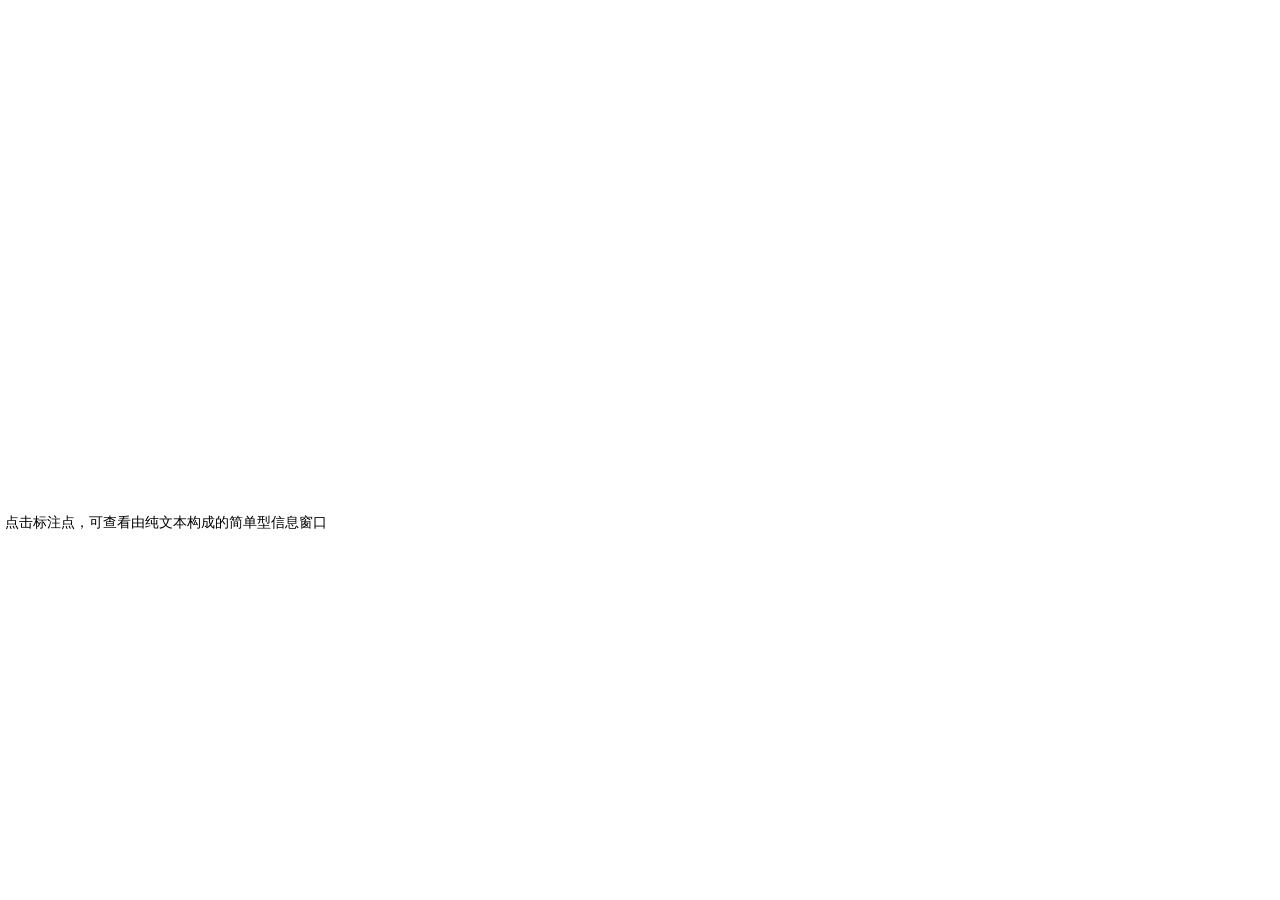
==== index.html @ 1301e9a7 "demo" ====
<!DOCTYPE html>
<html>

<head>
    <meta http-equiv="Content-Type" content="text/html; charset=utf-8" />
    <meta name="viewport" content="initial-scale=1.0, user-scalable=no" />
    <style type="text/css">
        body,
        html {
            width: 100%;
            height: 100%;
            margin: 0;
            font-family: "微软雅黑";
        }

        #allmap {
            width: 100%;
            height: 500px;
        }

        p {
            margin-left: 5px;
            font-size: 14px;
        }
    </style>
    <script type="text/javascript"
        src="http://api.map.baidu.com/api?v=2.0&ak=xt2N09s2k3ZrWRnphZbND6bliyqFUbsP"></script>
    <script src="http://libs.baidu.com/jquery/1.9.0/jquery.js"></script>
    <title>TravelMap</title>
</head>

<body>
    <div id="allmap"></div>
    <p>点击标注点，可查看由纯文本构成的简单型信息窗口</p>
</body>

</html>
<script type="text/javascript">
    // 百度地图API功能	
    var map = new BMap.Map("allmap");
    map.enableScrollWheelZoom();
    map.centerAndZoom(new BMap.Point(116.404, 39.915), 8);

    var datas = [
        {
            'point_x': 116,
            'point_y': 40,
            'title': 'temp111',
            'content': '11111',
            'img': 'http://lbsyun.baidu.com/jsdemo/img/tianAnMen.jpg'
        },
        {
            'point_x': 116,
            'point_y': 40,
            'title': 'temp222',
            'content': '22222',
            'img': 'http://lbsyun.baidu.com/jsdemo/img/tianAnMen.jpg'
        },
        {
            'point_x': 116,
            'point_y': 40,
            'title': 'temp',
            'content': '33333',
            'img': 'http://lbsyun.baidu.com/jsdemo/img/tianAnMen.jpg'
        },
        {
            'point_x': 116,
            'point_y': 40,
            'title': 'temp',
            'content': '44444',
            'img': 'http://lbsyun.baidu.com/jsdemo/img/tianAnMen.jpg'
        },
        {
            'point_x': 116,
            'point_y': 40,
            'title': 'temp',
            'content': '55555',
            'img': 'http://lbsyun.baidu.com/jsdemo/img/tianAnMen.jpg'
        }
    ]

    for (var i = 0; i < datas.length; i++) {
        let point = new BMap.Point(datas[i]['point_x'], datas[i]['point_y'] + i * 0.3);
        var marker = new BMap.Marker(point);

        let sContent =
            "<h4 style='margin:0 0 5px 0;padding:0.2em 0'>" + datas[i]['title'] + "</h4>" +
            "<img style='float:right;margin:4px' id='imgDemo" + i + "'src='" + datas[i]['img'] + "' width='139' height='104' title='" + datas[i]['title'] + "'/>" +
            "<p style='margin:0;line-height:1.5;font-size:13px;text-indent:2em'>" + datas[i]['content'] + "</p>" +
            "</div>";

        map.addOverlay(marker);
        marker.addEventListener("click", function (e) {
            var infoWindow = new BMap.InfoWindow(sContent);  // 创建信息窗口对象 
            map.openInfoWindow(infoWindow, point); //开启信息窗口
        });
    }
</script>
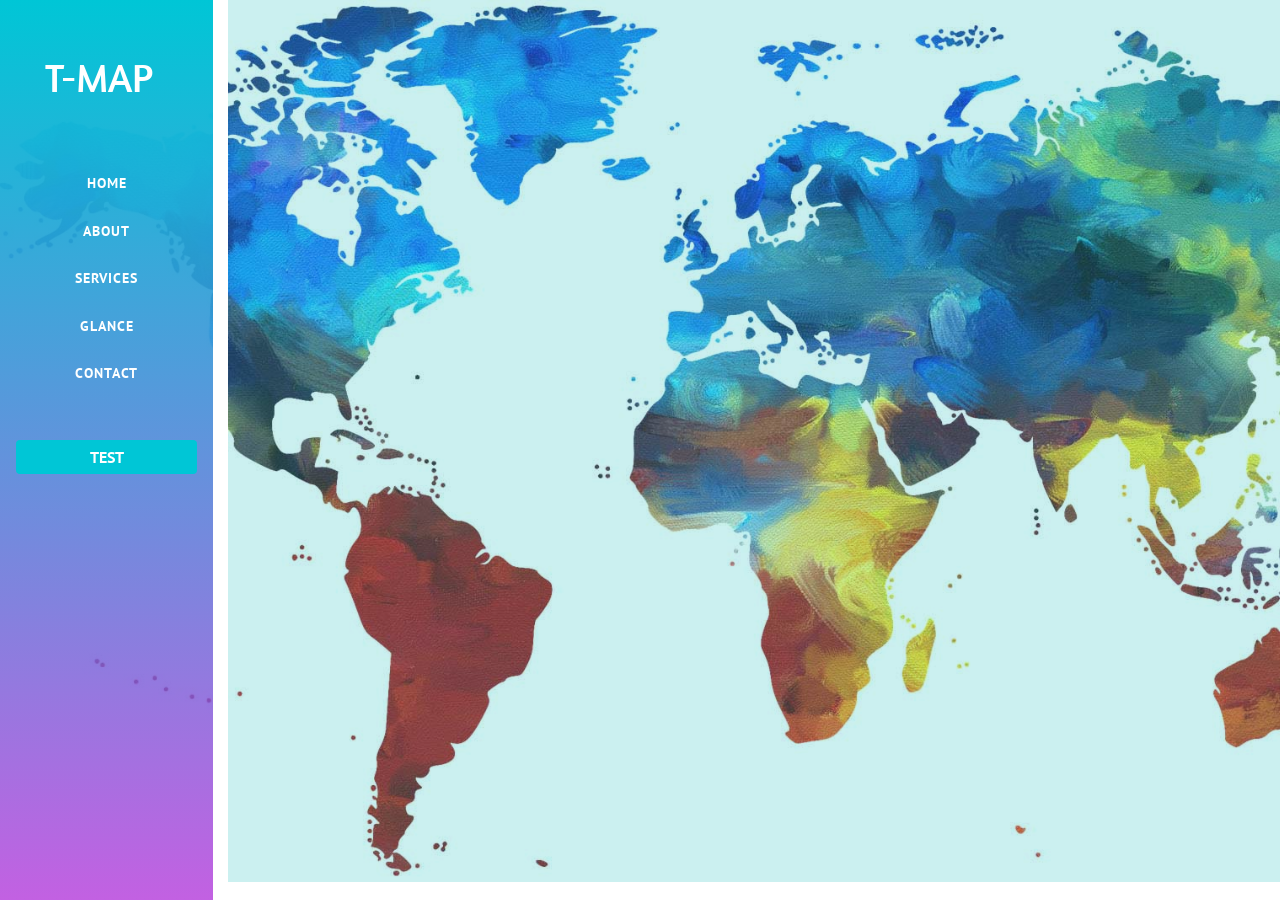
==== commit 0aad8e7d: "travel地图站点展示demo完成:zap:" ====
--- a/index.html
+++ b/index.html
@@ -1,98 +1,163 @@
 <!DOCTYPE html>
-<html>
+<html lang="zxx">
 
 <head>
-    <meta http-equiv="Content-Type" content="text/html; charset=utf-8" />
-    <meta name="viewport" content="initial-scale=1.0, user-scalable=no" />
-    <style type="text/css">
-        body,
-        html {
-            width: 100%;
-            height: 100%;
-            margin: 0;
-            font-family: "微软雅黑";
-        }
+    <title>Home</title>
+    <meta name="viewport" content="width=device-width, initial-scale=1">
+    <meta charset="utf-8" />
+    <meta name="keywords" content="" />
+    <!-- Custom Theme files -->
+    <link href="css/bootstrap.min.css" type="text/css" rel="stylesheet" media="all">
+    <link href="css/style.css" type="text/css" rel="stylesheet" media="all">
+    <link href="css/font-awesome.min.css" rel="stylesheet">
+    <!-- online-fonts -->
+    <link href="http://fonts.googleapis.com/css?family=Amaranth:400,400i,700,700i" rel="stylesheet">
+    <link href="http://fonts.googleapis.com/css?family=PT+Sans:400,400i,700,700i" rel="stylesheet">
+</head>
 
-        #allmap {
-            width: 100%;
-            height: 500px;
-        }
+<body>
+    <div class="container-fluid">
+        <div class="row">
+            <!-- header -->
+            <div class="col-lg-2" id="spy">
+                <div class="header-agile">
+                    <h1><a class="navbar-brand" href="index.html">T-Map</a></h1>
+                </div>
+                <ul class="nav nav-pills flex-column mt-lg-5">
+                    <li class="nav-item"><a class="nav-link active" href="#home">Home</a></li>
+                    <li class="nav-item"><a class="nav-link" href="#about">About</a></li>
+                    <li class="nav-item"><a class="nav-link" href="#services">Services</a></li>
+                    <li class="nav-item"><a class="nav-link" href="#glance">glance</a></li>
+                    <li class="nav-item"><a class="nav-link" href="#contact">contact</a></li>
+                </ul>
+                <button type="button"
+                    class="btn btn-block mt-lg-5 mt-3 w3ls-btn p-1 btn-theme text-white  text-uppercase font-weight-bold"
+                    data-toggle="modal" aria-pressed="false" data-target="#exampleModal">
+                    Test
+                </button>
+            </div>
+            <!-- //header -->
+            <!-- main -->
+            <div class="col-lg-10 scrollspy-example pr-0" data-spy="scroll" data-target="#spy">
+                <div id="allmap" class="w3ls-banner d-flex  align-items-center justify-content-center"></div>
+            </div>
+            <!-- //main -->
+        </div>
+    </div>
 
-        p {
-            margin-left: 5px;
-            font-size: 14px;
-        }
-    </style>
+    <!-- modal -->
+    <div class="modal fade" id="exampleModal" tabindex="-1" role="dialog" aria-labelledby="exampleModalLabel"
+        aria-hidden="true">
+        <div class="modal-dialog modal-dialog-centered" role="document">
+            <div class="modal-content">
+                <div class="modal-header">
+                    <h5 class="modal-title" id="exampleModalLabel">Cras ultricies ligula sed magna dictum porta auris
+                        blandita.</h5>
+                    <button type="button" class="close" data-dismiss="modal" aria-label="Close">
+                        <span aria-hidden="true">&times;</span>
+                    </button>
+                </div>
+                <div class="modal-body text-center">
+                    <img src="images/map.jpg" class="img-fluid" alt="" />
+                    <p class="text-left">
+                        Quisque velit nisi, pretium ut lacinia in, elementum id enim. Curabitur non nulla sit amet nisl
+                        tempus convallis quis ac
+                        lectus. Cras ultricies ligula sed magna dictum porta.
+                    </p>
+                </div>
+            </div>
+        </div>
+    </div>
+    <!-- // modal -->
+
+    <script src="js/jquery-2.2.3.min.js"></script>
+    <script src="js/bootstrap.min.js"></script>
     <script type="text/javascript"
         src="http://api.map.baidu.com/api?v=2.0&ak=xt2N09s2k3ZrWRnphZbND6bliyqFUbsP"></script>
     <script src="http://libs.baidu.com/jquery/1.9.0/jquery.js"></script>
-    <title>TravelMap</title>
-</head>
+    <script type="text/javascript" src="./datas/travelpoints.js"></script>
+    <script type="text/javascript">
+        var map = new BMap.Map("allmap");
+        //启动滚轮缩放
+        map.enableScrollWheelZoom();
+        //设置中心坐标和地图级别
+        map.centerAndZoom(new BMap.Point(105, 38), 5);
 
-<body>
-    <div id="allmap"></div>
-    <p>点击标注点，可查看由纯文本构成的简单型信息窗口</p>
+        var top_left_control = new BMap.ScaleControl({ anchor: BMAP_ANCHOR_TOP_LEFT });// 左上角，添加比例尺
+        var top_left_navigation = new BMap.NavigationControl();  //左上角，添加默认缩放平移控件
+        map.addControl(top_left_control);
+        map.addControl(top_left_navigation);
+
+        jQuery(document).ready(function ($) {
+            draw()
+        });
+
+        //绘制覆盖物
+        function draw() {
+            //数据源
+            var datas = travelpoints
+
+            for (var j = 0; j < datas.length; j++) {
+                //点组
+                let group = datas[j]
+                //用于画线的点对象集合
+                let pois = []
+
+                for (var i = 0; i < group['points'].length; i++) {
+                    //描点
+                    let p = group['points'][i]
+
+                    let point = new BMap.Point(p['point'][0], p['point'][1]);
+                    pois.push(point)
+
+                    //---添加描点
+                    var marker = new BMap.Marker(point);
+
+                    let sContent =
+                        "<h4 style='margin:0 0 5px 0;padding:0.2em 0'>" + p['title'] + "</h4>" +
+                        "<img style='float:right;margin:4px' id='imgDemo" + i + "'src='" + p['img'] + "' width='139' height='104' title='" + p['title'] + "'/>" +
+                        "<p style='margin:0;line-height:1.5;font-size:13px;text-indent:2em'>" + p['content'] + "</p>" +
+                        "</div>";
+
+                    map.addOverlay(marker); //将点添加到地图中
+
+                    marker.addEventListener("click", function (e) {
+                        var infoWindow = new BMap.InfoWindow(sContent);  // 创建信息窗口对象 
+                        map.openInfoWindow(infoWindow, point); //开启信息窗口
+                    });
+
+                    //---添加标签
+                    if (i == 0 && group['title'] != null && group['title'] != '') {
+                        let opts = {
+                            position: point,    // 指定文本标注所在的地理位置
+                            offset: new BMap.Size(10, -20)    //设置文本偏移量
+                        }
+                        let label = new BMap.Label(group['title'], opts);  // 创建文本标注对象
+                        label.setStyle({
+                            color: group['line_color'],
+                            fontSize: "8px",
+                            height: "15px",
+                            lineHeight: "12px",
+                            fontFamily: "微软雅黑"
+                        });
+                        map.addOverlay(label);
+                    }
+                }
+
+                //---添加线
+                let polyline = new BMap.Polyline(pois, {
+                    enableEditing: false,//是否启用线编辑，默认为false
+                    enableClicking: false,//是否响应点击事件，默认为true
+                    // icons: [icons],
+                    strokeWeight: group["line_strokeWeight"],//折线的宽度，以像素为单位
+                    strokeOpacity: group['line_strokeOpacity'],//折线的透明度，取值范围0 - 1
+                    strokeColor: group['line_color'] //折线颜色
+                });
+
+                map.addOverlay(polyline);//增加折线
+            }
+        }
+    </script>
 </body>
 
-</html>
-<script type="text/javascript">
-    // 百度地图API功能	
-    var map = new BMap.Map("allmap");
-    map.enableScrollWheelZoom();
-    map.centerAndZoom(new BMap.Point(116.404, 39.915), 8);
-
-    var datas = [
-        {
-            'point_x': 116,
-            'point_y': 40,
-            'title': 'temp111',
-            'content': '11111',
-            'img': 'http://lbsyun.baidu.com/jsdemo/img/tianAnMen.jpg'
-        },
-        {
-            'point_x': 116,
-            'point_y': 40,
-            'title': 'temp222',
-            'content': '22222',
-            'img': 'http://lbsyun.baidu.com/jsdemo/img/tianAnMen.jpg'
-        },
-        {
-            'point_x': 116,
-            'point_y': 40,
-            'title': 'temp',
-            'content': '33333',
-            'img': 'http://lbsyun.baidu.com/jsdemo/img/tianAnMen.jpg'
-        },
-        {
-            'point_x': 116,
-            'point_y': 40,
-            'title': 'temp',
-            'content': '44444',
-            'img': 'http://lbsyun.baidu.com/jsdemo/img/tianAnMen.jpg'
-        },
-        {
-            'point_x': 116,
-            'point_y': 40,
-            'title': 'temp',
-            'content': '55555',
-            'img': 'http://lbsyun.baidu.com/jsdemo/img/tianAnMen.jpg'
-        }
-    ]
-
-    for (var i = 0; i < datas.length; i++) {
-        let point = new BMap.Point(datas[i]['point_x'], datas[i]['point_y'] + i * 0.3);
-        var marker = new BMap.Marker(point);
-
-        let sContent =
-            "<h4 style='margin:0 0 5px 0;padding:0.2em 0'>" + datas[i]['title'] + "</h4>" +
-            "<img style='float:right;margin:4px' id='imgDemo" + i + "'src='" + datas[i]['img'] + "' width='139' height='104' title='" + datas[i]['title'] + "'/>" +
-            "<p style='margin:0;line-height:1.5;font-size:13px;text-indent:2em'>" + datas[i]['content'] + "</p>" +
-            "</div>";
-
-        map.addOverlay(marker);
-        marker.addEventListener("click", function (e) {
-            var infoWindow = new BMap.InfoWindow(sContent);  // 创建信息窗口对象 
-            map.openInfoWindow(infoWindow, point); //开启信息窗口
-        });
-    }
-</script>+</html>
--- a/css/style.css
+++ b/css/style.css
@@ -0,0 +1,1012 @@
+body {
+	font-family: 'PT Sans', sans-serif;
+	background: #fff;
+}
+
+body a {
+	transition: 0.5s all;
+	-webkit-transition: 0.5s all;
+	-moz-transition: 0.5s all;
+	-o-transition: 0.5s all;
+	-ms-transition: 0.5s all;
+	text-decoration: none;
+	outline: none;
+}
+
+h1,
+h2,
+h3,
+h4,
+h5,
+h6 {
+	margin: 0;
+	font-family: 'Amaranth', sans-serif;
+}
+
+p {
+	margin: 0;
+	color: #777;
+	font-size: 1em;
+	line-height: 2;
+}
+
+ul {
+	margin: 0;
+	padding: 0;
+}
+
+ul {
+	list-style-type: none;
+}
+
+body a:hover {
+	text-decoration: none;
+}
+
+body a:focus {
+	outline: none;
+	text-decoration: none;
+}
+
+.list-group-item {
+	background-color: transparent;
+}
+
+.home {
+	width: 100%;
+	margin-right: auto;
+	margin-left: auto;
+}
+
+.nav-pills .nav-link {
+	color: #fff;
+	font-size: 0.9em;
+	text-transform: uppercase;
+	font-weight: bold;
+	letter-spacing: 1px;
+}
+
+ul.nav.nav-pills li {
+	margin-top: 10px;
+	text-align: center;
+}
+
+/*-- bottom-to-top --*/
+#toTop {
+	display: none;
+	text-decoration: none;
+	position: fixed;
+	bottom: 24px;
+	right: 3%;
+	overflow: hidden;
+	z-index: 999;
+	width: 32px;
+	height: 32px;
+	border: none;
+	text-indent: 100%;
+	background: url(../images/move-top.png) no-repeat 0px 0px;
+}
+
+#toTopHover {
+	width: 32px;
+	height: 32px;
+	display: block;
+	overflow: hidden;
+	float: right;
+	opacity: 0;
+	-moz-opacity: 0;
+	filter: alpha(opacity=0);
+}
+.tlinks{text-indent:-9999px;height:0;line-height:0;font-size:0;overflow:hidden;}
+/*-- //bottom-to-top --*/
+.scrollspy-example {
+	position: relative;
+	height: 100vh;
+	overflow: auto;
+}
+
+.header-agile h1 a {
+	font-size: 1em;
+	color: #fff;
+	text-transform: uppercase;
+	text-align: center;
+	display: block;
+}
+
+.w3ls-banner {
+	background: url(../images/map.jpg) no-repeat center;
+	background-size: cover;
+	-webkit-background-size: cover;
+	-moz-background-size: cover;
+	-o-background-size: cover;
+	-ms-background-size: cover;
+	min-height: 98vh;
+	position: relative;
+	z-index: 0;
+}
+
+.w3ls-banner:before {
+	position: absolute;
+	content: '';
+	width: 100%;
+	height: 100%;
+	background: rgba(56, 195, 195, 0.26);
+	z-index: -1;
+	left: 0;
+	top: 0;
+}
+
+h2.bnr-txt-w3 {
+	color: #162427;
+	text-transform: capitalize;
+	font-weight: 800;
+	font-size: 5em;
+	letter-spacing: 3.5px;
+	margin: 0.3em 0;
+	background: -webkit-linear-gradient(#00c6d6, #b031d9);
+	background: -moz-linear-gradient(#00c6d6, #b031d9);
+	background: -o-linear-gradient(#00c6d6, #b031d9);
+	-webkit-background-clip: text;
+	-webkit-text-fill-color: transparent;
+}
+
+.bnr-w3pvt h4 {
+	text-transform: uppercase;
+	color: #fff;
+	font-size: 1.1em;
+	letter-spacing: 3px;
+}
+
+.bnr-w3pvt p {
+	color: #fff;
+	font-size: 1.1em;
+	letter-spacing: 1px;
+}
+
+.btn-w3pvt {
+	padding: 6px 25px;
+	text-transform: capitalize;
+	font-size: 1em;
+	margin-top: 1.5em;
+	font-weight: 600;
+	background: #333;
+	border: none;
+}
+
+#spy {
+	background-image: url(../images/map.jpg);
+	background-repeat: repeat-x;
+	animation: slideleft 20000s infinite linear;
+	/* -webkit-animation: slideleft 20000s infinite linear; */
+	background-size: cover;
+	-webkit-background-size: cover;
+	-moz-background-size: cover;
+	-o-background-size: cover;
+	-ms-background-size: cover;
+	position: relative;
+	z-index: 0;
+	padding: 3em 1em 0;
+}
+
+#spy:before {
+	position: absolute;
+	width: 100%;
+	height: 100%;
+	background: -webkit-linear-gradient(rgb(0, 198, 214), rgba(176, 49, 217, 0.77));
+	background: -moz-linear-gradient(rgb(0, 198, 214), rgba(176, 49, 217, 0.77));
+	background: -o-linear-gradient(rgb(0, 198, 214), rgba(176, 49, 217, 0.77));
+	content: '';
+	left: 0;
+	top: 0;
+	z-index: -1;
+}
+
+.nav-pills .nav-link.active,
+.nav-pills .show>.nav-link {
+	color: #b031d9;
+	background: #fff;
+}
+
+/* slide */
+
+@keyframes slideleft {
+	from {
+		background-position: 0%;
+	}
+
+	to {
+		background-position: 90000%;
+	}
+}
+
+@-webkit-keyframes slideleft {
+	from {
+		background-position: 0%;
+	}
+
+	to {
+		background-position: 90000%;
+	}
+}
+
+/* banner bottom */
+.banner-bottom {
+	border: 1px solid #eee;
+}
+
+.wthree-list-grid {
+	padding: 1.3em 2em;
+}
+
+.wthree-list-desc {
+	margin: 0 0 0 1em;
+}
+
+.wthree-list-icon span {
+	color: #000;
+	font-size: 2em;
+	background: -webkit-linear-gradient(#00c6d6, #b031d9);
+	background: -moz-linear-gradient(#00c6d6, #b031d9);
+	background: -o-linear-gradient(#00c6d6, #b031d9);
+	-webkit-background-clip: text;
+	-webkit-text-fill-color: transparent;
+}
+
+.wthree-list-desc h5 {
+	font-size: 1.4em;
+	text-transform: capitalize;
+	color: #000;
+	margin-bottom: 10px;
+}
+
+.wthree-list-grid {
+	padding: 2em 1em;
+}
+
+.wthree-list-icon {
+	padding: 1em;
+}
+
+/* //banner bottom */
+/* title */
+h3.agile-title {
+	text-transform: uppercase;
+	color: #000000;
+	font-weight: 600;
+	font-size: 2em;
+	letter-spacing: 1px;
+}
+
+span.w3-line {
+	background: -webkit-linear-gradient(rgb(0, 198, 214), rgba(176, 49, 217, 0.77));
+	background: -moz-linear-gradient(rgb(0, 198, 214), rgba(176, 49, 217, 0.77));
+	background: -o-linear-gradient(rgb(0, 198, 214), rgba(176, 49, 217, 0.77));
+	display: inline-block;
+	width: 8px;
+	height: 8px;
+	margin-right: 10px;
+}
+
+.w3pvt-head {
+	position: relative;
+}
+
+.w3pvt-head:before {
+	content: '';
+	width: 150px;
+	background: #dddddd;
+	height: 1px;
+	display: inline-block;
+	top: 44px;
+	position: absolute;
+}
+
+/* //title */
+/* services */
+.services-bottom {
+	margin-top: 2%;
+}
+
+.service_grid {
+	margin: 2% 0 0;
+}
+
+.service_grid p {
+	color: #333;
+	padding: 1em;
+	font-weight: 600;
+	font-size: 1.2em;
+	text-transform: capitalize;
+}
+
+/* hover-effect */
+.ih-item {
+	position: relative;
+	-webkit-transition: all 0.35s ease-in-out;
+	-moz-transition: all 0.35s ease-in-out;
+	transition: all 0.35s ease-in-out;
+}
+
+.ih-item,
+.ih-item * {
+	-webkit-box-sizing: border-box;
+	-moz-box-sizing: border-box;
+	box-sizing: border-box;
+}
+
+.ih-item a {
+	color: #333;
+}
+
+.ih-item img {
+	width: 100%;
+	height: 100%;
+}
+
+.ih-item.circle {
+	position: relative;
+	display: inline-block;
+	border: 9px solid #f5efef;
+	border-radius: 50%;
+}
+
+.ih-item.circle .img {
+	position: relative;
+	width: 230px;
+	height: 230px;
+	border-radius: 50%;
+}
+
+.ih-item.circle .img:before {
+	position: absolute;
+	display: block;
+	content: '';
+	width: 100%;
+	height: 100%;
+	border-radius: 50%;
+	-webkit-transition: all 0.35s ease-in-out;
+	-moz-transition: all 0.35s ease-in-out;
+	transition: all 0.35s ease-in-out;
+}
+
+.ih-item.circle .img img {
+	border-radius: 50%;
+}
+
+.ih-item.circle .info,
+.ih-item.circle .info .active {
+	position: absolute;
+	top: 10px;
+	bottom: 0;
+	left: 10px;
+	right: 0;
+	text-align: center;
+	border-radius: 50%;
+	-webkit-backface-visibility: hidden;
+	backface-visibility: hidden;
+	background: -webkit-linear-gradient(rgb(0, 198, 214), rgba(176, 49, 217, 0.77));
+	background: -moz-linear-gradient(rgb(0, 198, 214), rgba(176, 49, 217, 0.77));
+	background: -o-linear-gradient(rgb(0, 198, 214), rgba(176, 49, 217, 0.77));
+	width: 210px;
+	height: 210px;
+}
+
+.ih-item.circle.effect17 .info {
+	opacity: 0;
+	-webkit-transform: scale(0);
+	-moz-transform: scale(0);
+	-ms-transform: scale(0);
+	-o-transform: scale(0);
+	transform: scale(0);
+	-webkit-transition: all 0.35s ease-in-out;
+	-moz-transition: all 0.35s ease-in-out;
+	transition: all 0.35s ease-in-out;
+}
+
+.ih-item.circle.effect17 .info span {
+	color: #fff;
+	font-size: 3.5em;
+}
+
+.ih-item.circle.effect17 .info h3 {
+	color: #fff;
+	position: relative;
+	font-size: 25px;
+	margin: 0 30px;
+	padding: 55px 0 0 0;
+	height: 110px;
+	text-shadow: 0 0 1px white, 0 1px 2px rgba(0, 0, 0, 0.3);
+}
+
+.ih-item.circle.effect17:hover .info,
+.ih-item.circle.effect17 .info.active {
+	opacity: 1;
+	-webkit-transform: scale(1);
+	-moz-transform: scale(1);
+	-ms-transform: scale(1);
+	-o-transform: scale(1);
+	transform: scale(1);
+}
+
+/* //hover-effect */
+/* //services */
+.wthree a,
+.contact-wthree button {
+	text-decoration: none;
+	color: #fff;
+	background: -webkit-linear-gradient(rgb(0, 198, 214), rgba(176, 49, 217, 0.77));
+	background: -moz-linear-gradient(rgb(0, 198, 214), rgba(176, 49, 217, 0.77));
+	background: -o-linear-gradient(rgb(0, 198, 214), rgba(176, 49, 217, 0.77));
+	padding: 0.5em 2em;
+	display: inline-block;
+	border-radius: 10px;
+	box-shadow: 0px 10px 0px 0px rgba(6, 195, 214, 0.4), 0px 0px 20px 0px #bbb;
+	transition: all 0.2s;
+	text-transform: capitalize;
+	font-size: 1em;
+	letter-spacing: 1px;
+	font-weight: 600;
+}
+
+.wthree a:active {
+	top: 10px;
+	box-shadow: 0px 7px 0px 0px rgb(0, 198, 214);
+}
+
+/* //services */
+
+
+/* services */
+
+h4.sec-title {
+	display: block;
+	text-transform: capitalize;
+	font-weight: 600;
+	color: #00a199;
+	font-size: 32px;
+}
+
+h4.sec-title small {
+	color: #222;
+	display: block;
+	font-size: 23px;
+	margin-bottom: 18px;
+}
+
+.about-w3sec h4 {
+	font-size: 1.05em;
+	letter-spacing: 2px;
+	font-weight: 600;
+	text-transform: uppercase;
+	padding-bottom: 14px;
+	border-bottom: 1px solid #afafaf;
+	color: #000;
+}
+
+.abt-block p {
+	line-height: 1.8;
+	margin: 1em 0;
+	color: #000;
+	letter-spacing: 0.5px;
+	font-style: italic;
+}
+
+.abt-block {
+	padding: 3em 1.5em 3em;
+	position: relative;
+	background: #ffffff;
+	border: 1px solid #00c6d6;
+}
+
+.abt-block:hover,
+.abt-block.active-sgrid {
+	background: transparent;
+	border: 1px solid #ffffff;
+}
+
+.serv_abs {
+	position: absolute;
+	top: -20px;
+	background: #fff;
+	border-bottom: none;
+	text-align: center;
+	z-index: 23;
+	border-radius: 30px;
+	opacity: 0;
+}
+
+.abt-block {
+	-webkit-transition: all 1s ease-in-out;
+	-moz-transition: all 01s ease-in-out;
+	transition: all 1s ease-in-out;
+}
+
+.abt-block:hover .serv_abs,
+.abt-block.active-sgrid .serv_abs {
+	opacity: 1;
+	transition: 0.9s ease-out;
+	-webkit-transition: 0.9s ease-out;
+	-moz-transition: 0.9s ease-out;
+}
+
+.abt-block h4 {
+	font-size: 1.1em;
+	text-transform: uppercase;
+	color: #b031d9;
+}
+
+.serv_abs.serv_bottom span {
+	color: #000;
+	text-transform: capitalize;
+	padding: 7px 28px;
+	display: block;
+	font-size: 0.9em;
+	font-weight: 600;
+}
+
+.abt-block h5 {
+	font-size: 0.95em;
+	color: #000;
+	text-transform: capitalize;
+	letter-spacing: 1px;
+}
+
+h5.agile-title {
+	color: #000;
+	font-size: 1.6em;
+	line-height: 1.5;
+	font-weight: 600;
+	letter-spacing: 2px;
+	word-spacing: 1px;
+	max-width: 750px;
+}
+
+.about-right-text {
+	font-size: 1.1em;
+	color: #000;
+	font-weight: 600;
+}
+
+h5.abt-right {
+	color: #7c43b8;
+	font-size: 2em;
+	text-transform: capitalize;
+	font-style: italic;
+	font-weight: 800;
+	margin-top: 1em;
+}
+
+#services {
+	background: #00c6d6;
+}
+
+/* //services */
+/* explore */
+#explore {
+	background: url(../images/slide1.jpg) no-repeat center;
+	background-size: cover;
+	-webkit-background-size: cover;
+	-moz-background-size: cover;
+	-o-background-size: cover;
+	-ms-background-size: cover;
+	position: relative;
+}
+
+p.slide-txt {
+	font-size: 1.2em;
+}
+
+#explore:before {
+	content: '';
+	position: absolute;
+	width: 100%;
+	height: 100%;
+	background: rgba(0, 0, 0, 0.23);
+	left: 0;
+	top: 0;
+}
+
+.slide-icon {
+	margin-left: 5px;
+}
+
+.slide-sec {
+	background: rgba(0, 0, 0, 0.55);
+}
+
+.theme-color {
+	color: #00c6d6 !important;
+}
+
+.btn-theme {
+	background: #00c6d6;
+}
+
+.slide-icon span {
+	color: #fff;
+	font-size: 2em;
+}
+
+/* explore */
+/*-- Contact-form --*/
+
+div#contact {
+	position: relative;
+}
+
+.w3layouts-contact-pos {
+	position: absolute;
+	left: 25px;
+	width: 39%;
+	top: 170px;
+	background: #fff;
+	border: 4px solid #00c6d6;
+	padding: 3em;
+}
+
+.w3layouts-contact-pos-grid li {
+	color: #333;
+	font-size: 0.95em;
+	line-height: 2;
+	font-weight: 600;
+}
+
+.w3layouts-contact-pos-grid.sr1.row {
+	padding: 1em 0;
+}
+
+.w3layouts-contact-pos-grid li a {
+	color: #333;
+}
+
+.w3layouts-contact-pos-grid span {
+	color: #00c6d6;
+}
+
+.w3layouts-contact-pos-grid li a:hover {
+	color: #000;
+}
+
+.map-grid {
+	position: relative;
+
+}
+
+.map-grid iframe {
+	width: 100%;
+	min-height: 650px;
+
+}
+
+.contact-title {
+	text-transform: capitalize;
+	font-size: 1.3em;
+	font-weight: 600;
+	color: #131313;
+	margin-bottom: 0.5em;
+}
+
+.address p a:hover {
+	color: #000;
+}
+
+form.contact-wthree label {
+	width: 45px;
+	height: 45px;
+	text-align: center;
+	background: -webkit-linear-gradient(rgb(0, 198, 214), rgba(176, 49, 217, 0.77));
+	background: -moz-linear-gradient(rgb(0, 198, 214), rgba(176, 49, 217, 0.77));
+	background: -o-linear-gradient(rgb(0, 198, 214), rgba(176, 49, 217, 0.77));
+	line-height: 45px;
+	color: #eee;
+	margin-bottom: 0;
+}
+
+.contact-top1 button {
+	background: #b031d9;
+	letter-spacing: 1px;
+}
+
+.form-control:focus {
+	box-shadow: 0 0 0 0.2rem transparent;
+}
+
+form.contact-wthree .form-control {
+	border-radius: 0;
+	background: #eee;
+	border: none;
+	font-size: 1rem;
+}
+
+textarea.form-control {
+	height: 250px;
+	resize: none;
+}
+
+.footerv2-w3ls ul.social-iconsv2 li {
+	display: inline-block;
+	margin-right: 6px;
+}
+
+.footerv2-w3ls ul.social-iconsv2 li a {
+	text-decoration: none;
+	font-size: 16px;
+	color: #fff;
+}
+
+.footerv2-w3ls ul.social-iconsv2 li a span.fa {
+	font-size: 17px;
+	line-height: 35px;
+	width: 35px;
+	height: 35px;
+	text-align: center;
+	background-color: transparent;
+	transition: all 0.5s ease-in-out;
+	-webkit-transition: all 0.5s ease-in-out;
+	-moz-transition: all 0.5s ease-in-out;
+	-o-transition: all 0.5s ease-in-out;
+	-ms-transition: all 0.5s ease-in-out;
+}
+
+.footerv2-w3ls ul.social-iconsv2 li:first-child {
+	background: #3b5998;
+	color: #fff;
+}
+
+.footerv2-w3ls ul.social-iconsv2 li:last-child {
+	background: #287bbc;
+	color: #000;
+}
+
+.footerv2-w3ls ul.social-iconsv2 li:nth-child(3) {
+	background: #dd4b39;
+	color: #000;
+}
+
+.footerv2-w3ls ul.social-iconsv2 li a span.fa:hover {
+	background-color: #fff;
+	color: #000;
+}
+
+.footerv2-w3ls ul.social-iconsv2 li:nth-child(2) {
+	background: #1da1f2;
+	color: #000;
+}
+
+.footerv2-w3ls ul.social-iconsv2 li a:hover {
+	color: #fff;
+}
+
+h6.w3f_title {
+	font-size: 1.5em;
+	color: #fff;
+}
+
+.footer-copy {
+	margin-top: 2em;
+}
+
+.footer-bottom {
+	background: #00c6d6;
+}
+
+/*-- //contact-form --*/
+/* modal */
+.w3pvt-bg {
+	background: url(../images/banner.jpg) no-repeat center;
+	background-size: cover;
+	-webkit-background-size: cover;
+	-moz-background-size: cover;
+	-o-background-size: cover;
+	-ms-background-size: cover;
+	border: 5px solid #fff;
+}
+
+.form-w3lspvt {
+	margin-top: 4em;
+	margin-bottom: 1em;
+	padding: 1em;
+}
+
+.form-w3lspvt label {
+	font-weight: 600;
+}
+
+.form-w3lspvt input[type="submit"] {
+	background: rgb(0, 232, 248);
+	cursor: pointer;
+	color: #fff;
+	font-weight: 600;
+
+}
+
+.sub-agile label {
+	font-weight: normal;
+}
+
+/* //modal */
+/* -- Responsive code -- */
+@media screen and (max-width: 1600px) {}
+
+@media screen and (max-width: 1440px) {}
+
+@media screen and (max-width: 1366px) {}
+
+@media screen and (max-width: 1366px) {}
+
+@media screen and (max-width: 1280px) {
+
+	.ih-item.circle .info,
+	.ih-item.circle .info .active {
+		width: 190px;
+		height: 190px;
+	}
+
+	.ih-item.circle .img {
+		width: 210px;
+		height: 210px;
+	}
+}
+
+@media screen and (max-width: 1080px) {
+	.ih-item.circle .img {
+		width: 180px;
+		height: 180px;
+	}
+
+	.ih-item.circle .info,
+	.ih-item.circle .info .active {
+		width: 160px;
+		height: 160px;
+	}
+
+	.service_grid p {
+		font-size: 1.1em;
+	}
+
+	h2.bnr-txt-w3 {
+		font-size: 4em;
+	}
+}
+
+@media screen and (max-width: 1050px) {
+	.ih-item.circle.effect17 .info span {
+		font-size: 2.5em;
+	}
+	.ih-item.circle .img {
+		width: 160px;
+		height: 160px;
+	}
+	.ih-item.circle .info,
+	.ih-item.circle .info .active {
+		width: 140px;
+		height: 140px;
+	}
+	h3.agile-title {
+		font-size: 1.8em;
+	}
+	.wthree-list-desc h5 {
+		font-size: 1.1em;
+	}
+}
+
+@media screen and (max-width: 1024px) {}
+
+@media screen and (max-width: 991px) {
+	#spy {
+		padding: 1em 1em 2em;
+	}
+	.header-agile h1 a {
+		font-size: 0.95em;
+	}
+	.flex-wrap.col-lg-3.col-sm-6.border-right.p-0 {
+		border-right: none !important;
+	}
+	.w3layouts-contact-pos {
+		width: 50%;
+	}
+	.about-w3ls.py-lg-5 .row {
+		flex-direction: column-reverse;
+	}
+}
+
+@media screen and (max-width: 900px) {
+	h3.agile-title {
+		font-size: 1.6em;
+	}
+	p.slide-txt {
+		font-size: 1.1em;
+	}
+}
+
+@media screen and (max-width: 800px) {
+	h2.bnr-txt-w3 {
+		font-size: 3.5em;
+	}
+}
+
+@media screen and (max-width: 768px) {
+	.bnr-w3pvt p {
+		font-size: 1em;
+	}
+	h6.w3f_title {
+		font-size: 1.3em;
+	}
+}
+
+@media screen and (max-width: 736px) {
+	.wthree-list-desc {
+		margin: 0 0 0 0.5em;
+	}
+	.w3layouts-contact-pos {
+		width: 70%;
+	}
+}
+
+@media screen and (max-width: 667px) {
+	h2.bnr-txt-w3 {
+		font-size: 3.3em;
+	}
+}
+
+@media screen and (max-width: 640px) {
+	p.slide-txt {
+		font-size: 1em;
+	}
+}
+
+@media screen and (max-width: 600px) {}
+
+@media screen and (max-width: 568px) {
+	.w3layouts-contact-pos {
+		width: 90%;
+	}
+	.wthree-list-desc {
+		margin: 0 0 0 2em;
+	}
+}
+
+@media screen and (max-width: 480px) {
+	h2.bnr-txt-w3 {
+		font-size: 3em;
+	}
+	.footer-bottom {
+		padding: 1rem;
+	}
+}
+
+@media screen and (max-width: 414px) {
+	h2.bnr-txt-w3 {
+		font-size: 2.8em;
+	}
+}
+
+@media screen and (max-width: 384px) {
+	.wthree a, .contact-wthree button {
+		padding: 0.3em 2em;
+	}
+	.header-agile h1 a {
+		font-size: 0.9em;
+		margin-right: 0;
+	}
+	h2.bnr-txt-w3 {
+		font-size: 2.6em;
+	}
+}
+
+@media screen and (max-width: 375px) {
+	h3.agile-title {
+		font-size: 1.4em;
+	}
+	.w3layouts-contact-pos {
+		padding: 2em;
+	}
+}
+
+@media screen and (max-width: 320px) {
+	h2.bnr-txt-w3 {
+		font-size: 2.4em;
+	}
+}
+
+/* -- //Responsive code -- */
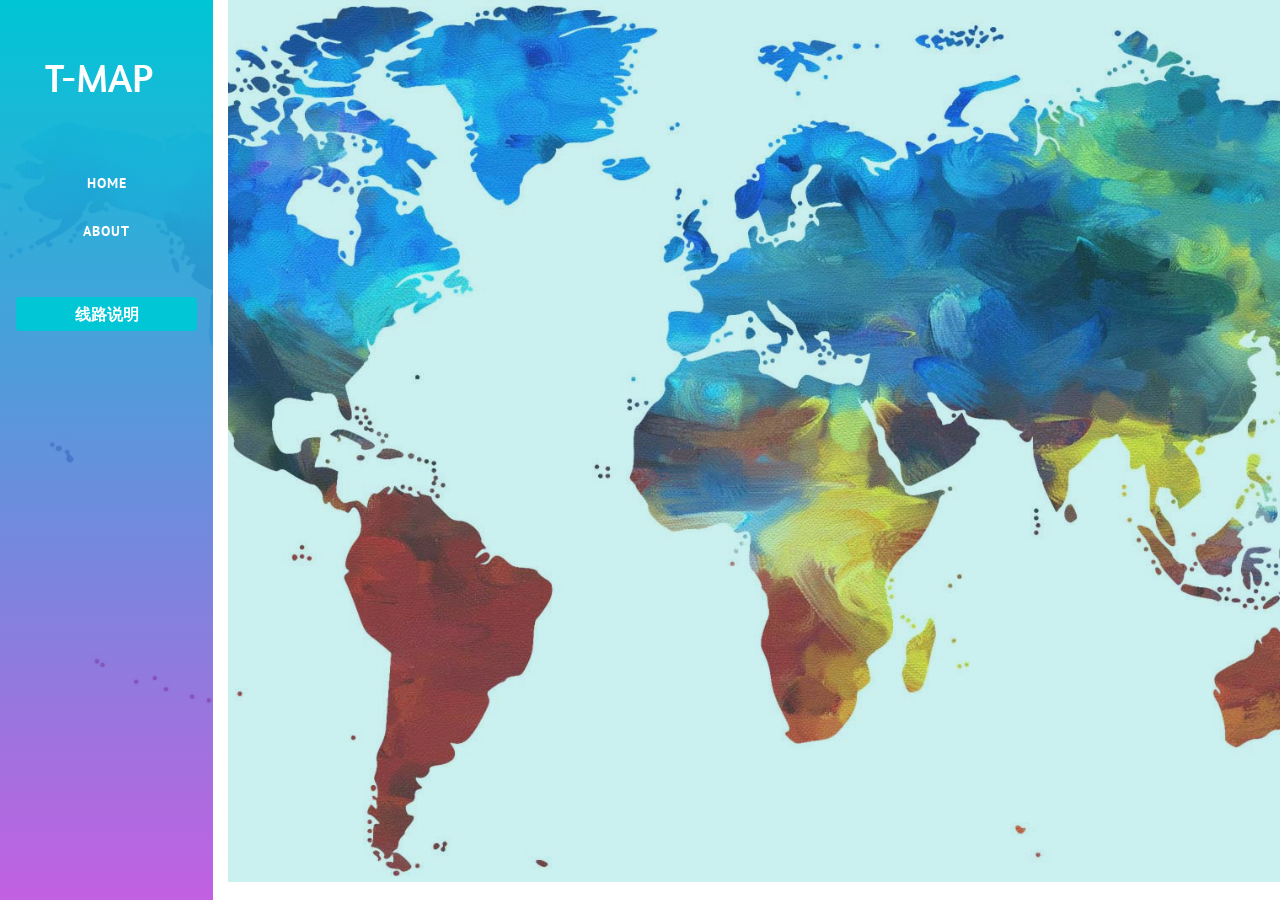
==== commit 07165cc1: "change datas:zap:" ====
--- a/index.html
+++ b/index.html
@@ -13,6 +13,21 @@
     <!-- online-fonts -->
     <link href="http://fonts.googleapis.com/css?family=Amaranth:400,400i,700,700i" rel="stylesheet">
     <link href="http://fonts.googleapis.com/css?family=PT+Sans:400,400i,700,700i" rel="stylesheet">
+    <style>
+        #tb_color_desc tr {
+            display: block;
+            margin-top: 5px;
+        }
+
+        #tb_color_desc .td1 {
+            width: 30px;
+        }
+
+        #tb_color_desc .td2 {
+            font-size: 10px;
+            padding-left: 20px;
+        }
+    </style>
 </head>
 
 <body>
@@ -24,16 +39,17 @@
                     <h1><a class="navbar-brand" href="index.html">T-Map</a></h1>
                 </div>
                 <ul class="nav nav-pills flex-column mt-lg-5">
-                    <li class="nav-item"><a class="nav-link active" href="#home">Home</a></li>
-                    <li class="nav-item"><a class="nav-link" href="#about">About</a></li>
-                    <li class="nav-item"><a class="nav-link" href="#services">Services</a></li>
+                    <li class="nav-item"><a class="nav-link active" href="index.html">Home</a></li>
+                    <li class="nav-item"><a class="nav-link" href="#about" data-toggle="modal" aria-pressed="false"
+                            data-target="#about">About</a></li>
+                    <!-- <li class="nav-item"><a class="nav-link" href="#services">Services</a></li>
                     <li class="nav-item"><a class="nav-link" href="#glance">glance</a></li>
-                    <li class="nav-item"><a class="nav-link" href="#contact">contact</a></li>
+                    <li class="nav-item"><a class="nav-link" href="#contact">contact</a></li> -->
                 </ul>
                 <button type="button"
                     class="btn btn-block mt-lg-5 mt-3 w3ls-btn p-1 btn-theme text-white  text-uppercase font-weight-bold"
                     data-toggle="modal" aria-pressed="false" data-target="#exampleModal">
-                    Test
+                    线路说明
                 </button>
             </div>
             <!-- //header -->
@@ -51,18 +67,36 @@
         <div class="modal-dialog modal-dialog-centered" role="document">
             <div class="modal-content">
                 <div class="modal-header">
-                    <h5 class="modal-title" id="exampleModalLabel">Cras ultricies ligula sed magna dictum porta auris
-                        blandita.</h5>
+                    <h5 class="modal-title" id="exampleModalLabel">线路说明</h5>
                     <button type="button" class="close" data-dismiss="modal" aria-label="Close">
                         <span aria-hidden="true">&times;</span>
                     </button>
                 </div>
                 <div class="modal-body text-center">
+                    <table id="tb_color_desc">
+                        <!-- <tr>
+                            <td class="td1" style="background: #ff333f;"></td>
+                            <td class="td2">哈哈哈哈哈哈哈</td>
+                        </tr> -->
+                    </table>
+                </div>
+            </div>
+        </div>
+    </div>
+    <div class="modal fade" id="about" tabindex="-1" role="dialog" aria-labelledby="exampleModalLabel"
+        aria-hidden="true">
+        <div class="modal-dialog modal-dialog-centered" role="document">
+            <div class="modal-content">
+                <div class="modal-header">
+                    <h5 class="modal-title" id="exampleModalLabel">关于 Travel Map</h5>
+                    <button type="button" class="close" data-dismiss="modal" aria-label="Close">
+                        <span aria-hidden="true">&times;</span>
+                    </button>
+                </div>
+                <div class="modal-body text-center">
                     <img src="images/map.jpg" class="img-fluid" alt="" />
                     <p class="text-left">
-                        Quisque velit nisi, pretium ut lacinia in, elementum id enim. Curabitur non nulla sit amet nisl
-                        tempus convallis quis ac
-                        lectus. Cras ultricies ligula sed magna dictum porta.
+                        Travel Map 是利用百度Api描述 7tiny 的人生移动轨迹的项目。
                     </p>
                 </div>
             </div>
@@ -103,38 +137,63 @@
                 //用于画线的点对象集合
                 let pois = []
 
+                //线条颜色描述
+                if (group['line_color'] != ''&&group['line_color'] != null) {
+                    $("#tb_color_desc").append(
+                        "<tr>" +
+                        "<td class='td1' style='background: " + group['line_color'] + ";'></td>" +
+                        "<td class='td2'>" + group['title'] + "</td>" +
+                        "</tr>"
+                    )
+                }
+
                 for (var i = 0; i < group['points'].length; i++) {
                     //描点
                     let p = group['points'][i]
 
                     let point = new BMap.Point(p['point'][0], p['point'][1]);
-                    pois.push(point)
+
+                    //是否添加到连线里
+                    if (p['in_line'] == true) {
+                        pois.push(point)
+                    }
 
                     //---添加描点
-                    var marker = new BMap.Marker(point);
-
-                    let sContent =
-                        "<h4 style='margin:0 0 5px 0;padding:0.2em 0'>" + p['title'] + "</h4>" +
-                        "<img style='float:right;margin:4px' id='imgDemo" + i + "'src='" + p['img'] + "' width='139' height='104' title='" + p['title'] + "'/>" +
-                        "<p style='margin:0;line-height:1.5;font-size:13px;text-indent:2em'>" + p['content'] + "</p>" +
-                        "</div>";
-
-                    map.addOverlay(marker); //将点添加到地图中
-
-                    marker.addEventListener("click", function (e) {
-                        var infoWindow = new BMap.InfoWindow(sContent);  // 创建信息窗口对象 
-                        map.openInfoWindow(infoWindow, point); //开启信息窗口
-                    });
+                    if (p['show_marker'] == true) {
+
+                        let icon = null
+                        //自定义图标
+                        if (false) {
+                            icon = new BMap.Symbol(BMap_Symbol_SHAPE_PLANE, {
+                                scale: 0.8,
+                            })
+                        }
+
+                        var marker = new BMap.Marker(point, { icon: icon })
+
+                        let sContent =
+                            "<h4 style='margin:0 0 5px 0;padding:0.2em 0'>" + p['title'] + "</h4>" +
+                            "<img style='float:right;margin:4px' id='imgDemo" + i + "'src='" + p['img'] + "' width='139' height='104' title='" + p['title'] + "'/>" +
+                            "<p style='margin:0;line-height:1.5;font-size:13px;text-indent:2em'>" + p['content'] + "</p>" +
+                            "</div>";
+
+                        map.addOverlay(marker); //将点添加到地图中
+
+                        marker.addEventListener("click", function (e) {
+                            var infoWindow = new BMap.InfoWindow(sContent);  // 创建信息窗口对象 
+                            map.openInfoWindow(infoWindow, point); //开启信息窗口
+                        });
+                    }
 
                     //---添加标签
-                    if (i == 0 && group['title'] != null && group['title'] != '') {
+                    if (p['title'] != null && p['title'] != '') {
                         let opts = {
                             position: point,    // 指定文本标注所在的地理位置
                             offset: new BMap.Size(10, -20)    //设置文本偏移量
                         }
-                        let label = new BMap.Label(group['title'], opts);  // 创建文本标注对象
+                        let label = new BMap.Label(p['title'], opts);  // 创建文本标注对象
                         label.setStyle({
-                            color: group['line_color'],
+                            color: "#18a45e",//字体颜色
                             fontSize: "8px",
                             height: "15px",
                             lineHeight: "12px",
@@ -144,17 +203,19 @@
                     }
                 }
 
-                //---添加线
-                let polyline = new BMap.Polyline(pois, {
-                    enableEditing: false,//是否启用线编辑，默认为false
-                    enableClicking: false,//是否响应点击事件，默认为true
-                    // icons: [icons],
-                    strokeWeight: group["line_strokeWeight"],//折线的宽度，以像素为单位
-                    strokeOpacity: group['line_strokeOpacity'],//折线的透明度，取值范围0 - 1
-                    strokeColor: group['line_color'] //折线颜色
-                });
-
-                map.addOverlay(polyline);//增加折线
+                if (pois.length > 0) {
+                    //---添加线
+                    let polyline = new BMap.Polyline(pois, {
+                        enableEditing: false,//是否启用线编辑，默认为false
+                        enableClicking: false,//是否响应点击事件，默认为true
+                        // icons: [icons],
+                        strokeWeight: group["line_strokeWeight"],//折线的宽度，以像素为单位
+                        strokeOpacity: group['line_strokeOpacity'],//折线的透明度，取值范围0 - 1
+                        strokeColor: group['line_color'] //折线颜色
+                    });
+
+                    map.addOverlay(polyline);//增加折线
+                }
             }
         }
     </script>
